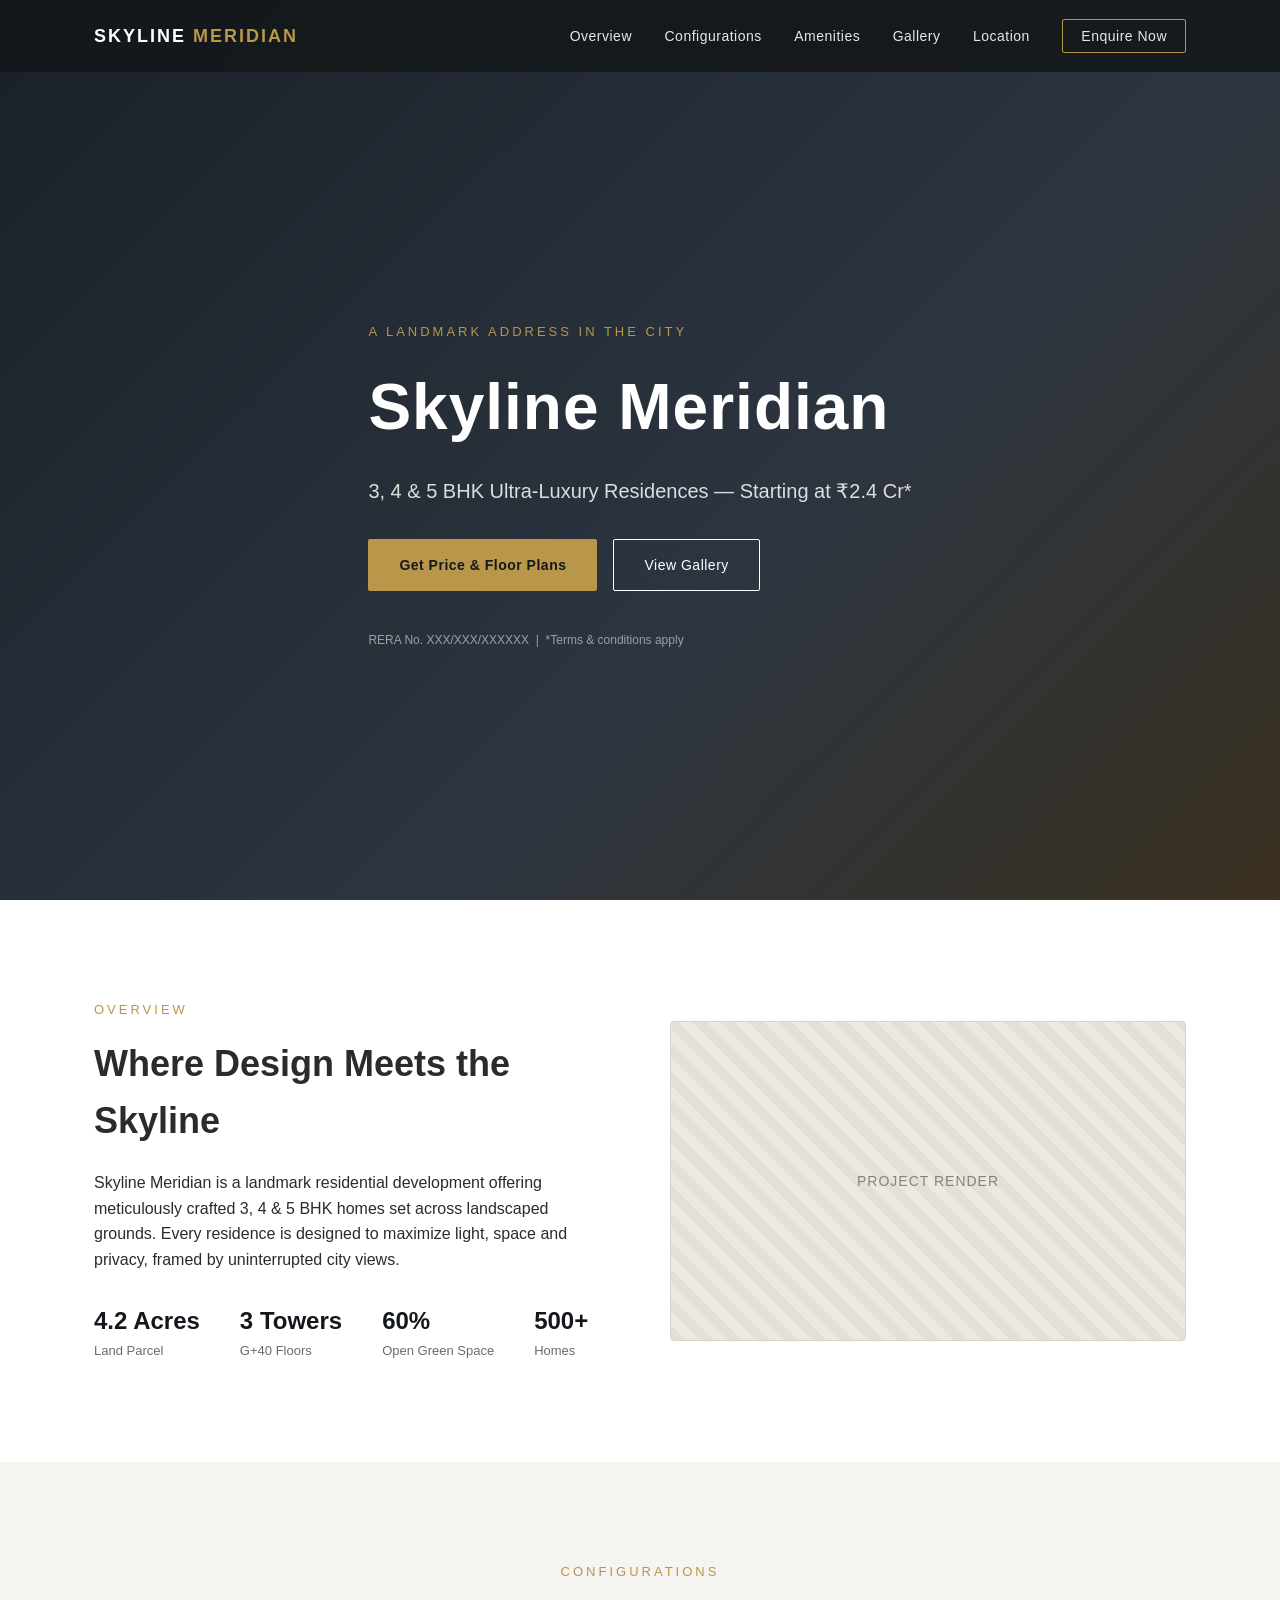
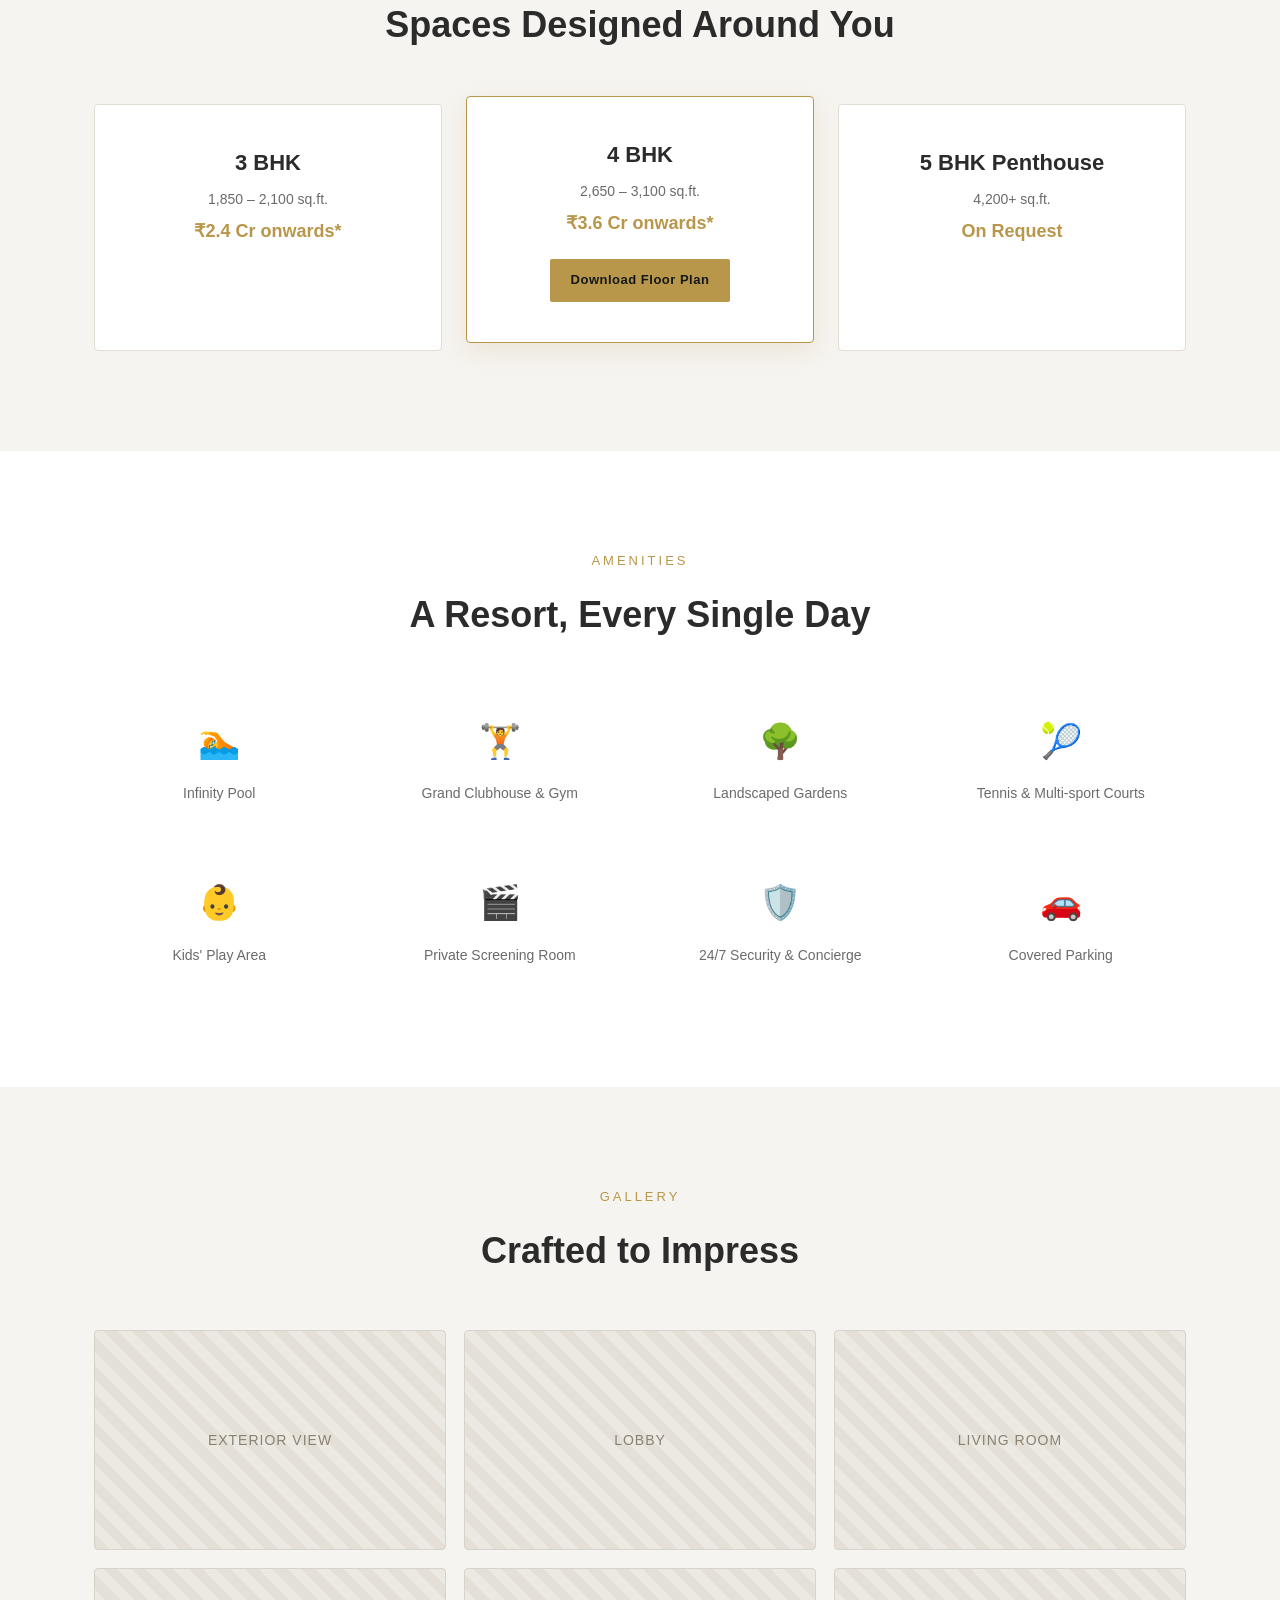
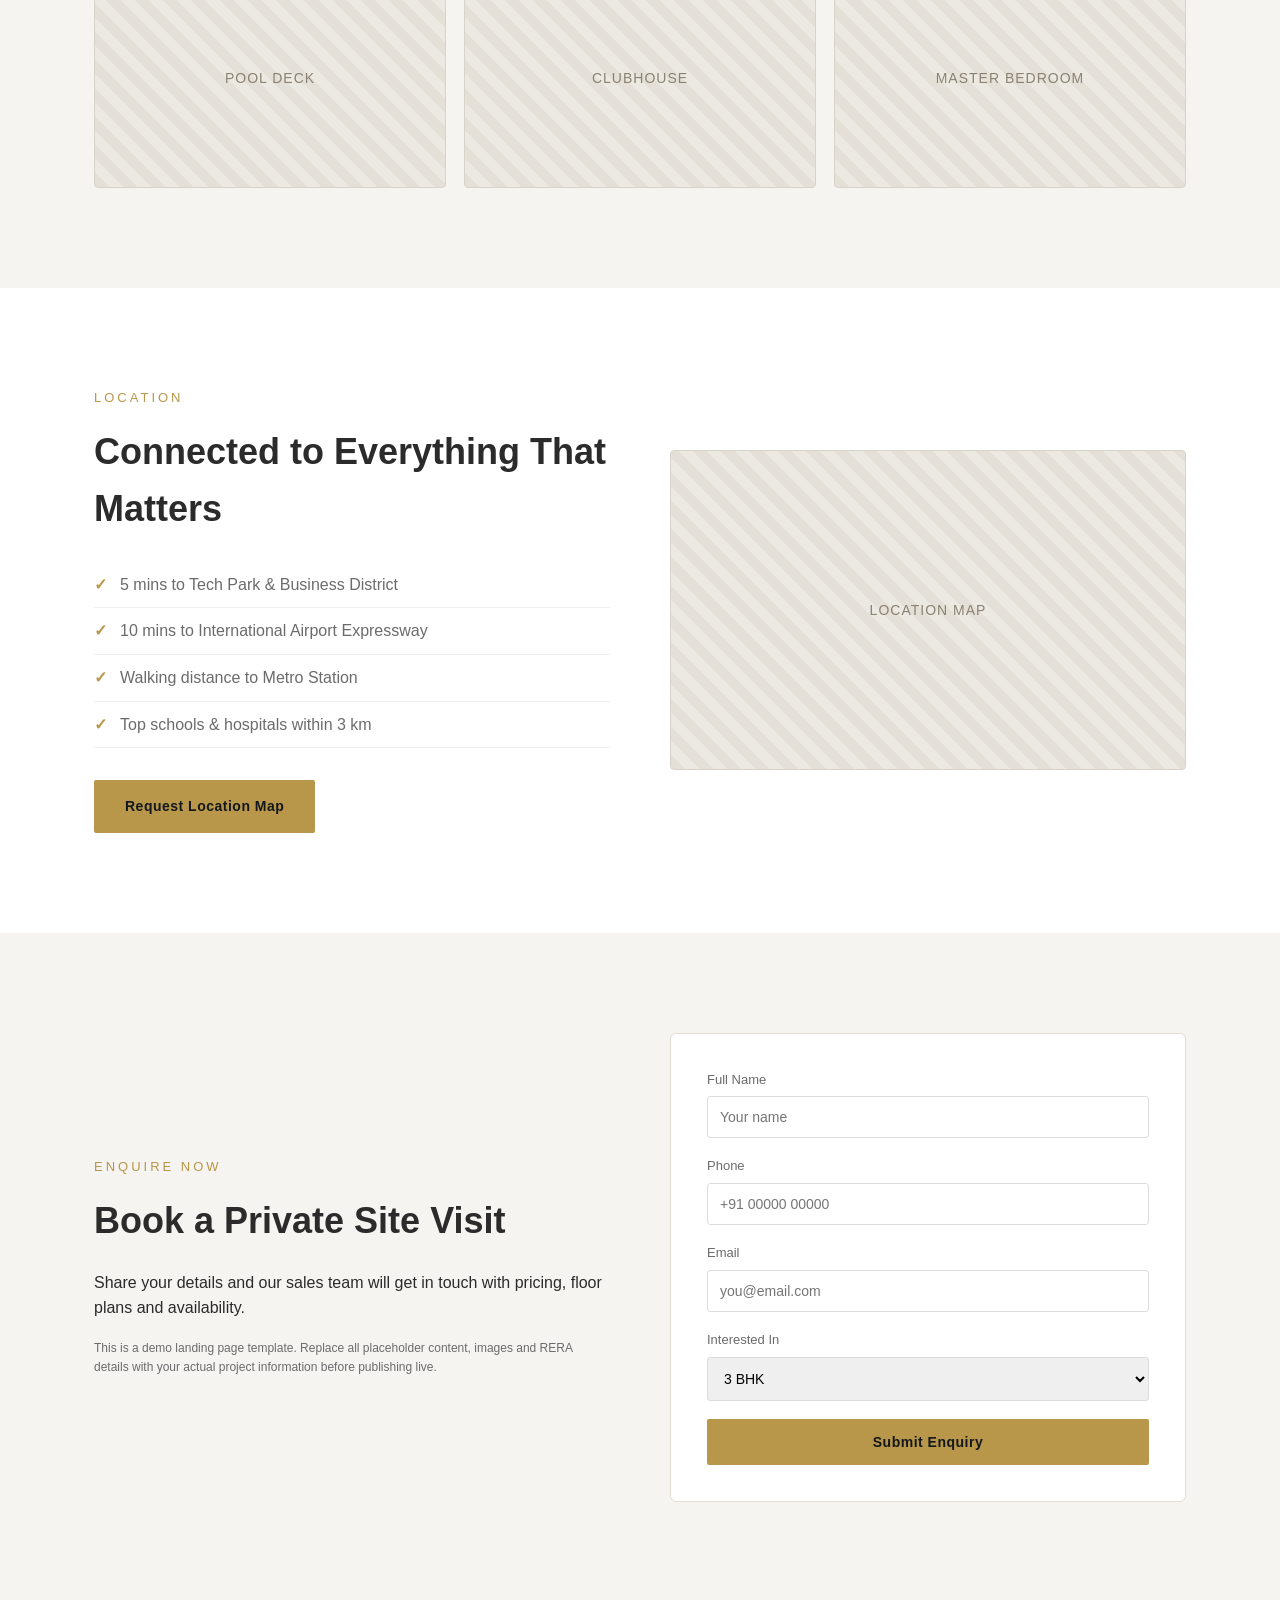
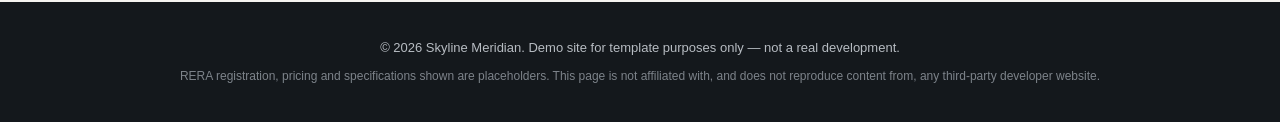
==== index.html @ b664aaa6 "Initial demo real estate landing page" ====
<!DOCTYPE html>
<html lang="en">
<head>
<meta charset="UTF-8">
<meta name="viewport" content="width=device-width, initial-scale=1.0">
<title>Skyline Meridian | Luxury Residences</title>
<link rel="stylesheet" href="style.css">
</head>
<body>

<header class="navbar">
  <div class="container nav-inner">
    <div class="logo">SKYLINE <span>MERIDIAN</span></div>
    <nav>
      <a href="#overview">Overview</a>
      <a href="#configurations">Configurations</a>
      <a href="#amenities">Amenities</a>
      <a href="#gallery">Gallery</a>
      <a href="#location">Location</a>
      <a href="#contact" class="nav-cta">Enquire Now</a>
    </nav>
  </div>
</header>

<section class="hero">
  <div class="hero-overlay"></div>
  <div class="container hero-content">
    <p class="eyebrow">A Landmark Address in the City</p>
    <h1>Skyline Meridian</h1>
    <p class="hero-sub">3, 4 &amp; 5 BHK Ultra-Luxury Residences &mdash; Starting at ₹2.4 Cr*</p>
    <div class="hero-actions">
      <a href="#contact" class="btn btn-primary">Get Price &amp; Floor Plans</a>
      <a href="#gallery" class="btn btn-outline">View Gallery</a>
    </div>
    <p class="rera">RERA No. XXX/XXX/XXXXXX &nbsp;|&nbsp; *Terms &amp; conditions apply</p>
  </div>
</section>

<section id="overview" class="section overview">
  <div class="container two-col">
    <div>
      <p class="eyebrow">Overview</p>
      <h2>Where Design Meets the Skyline</h2>
      <p>Skyline Meridian is a landmark residential development offering meticulously
      crafted 3, 4 &amp; 5 BHK homes set across landscaped grounds. Every residence is
      designed to maximize light, space and privacy, framed by uninterrupted city views.</p>
      <ul class="stat-row">
        <li><strong>4.2 Acres</strong><span>Land Parcel</span></li>
        <li><strong>3 Towers</strong><span>G+40 Floors</span></li>
        <li><strong>60%</strong><span>Open Green Space</span></li>
        <li><strong>500+</strong><span>Homes</span></li>
      </ul>
    </div>
    <div class="img-placeholder overview-img">Project Render</div>
  </div>
</section>

<section id="configurations" class="section configurations alt-bg">
  <div class="container">
    <p class="eyebrow center">Configurations</p>
    <h2 class="center">Spaces Designed Around You</h2>
    <div class="config-grid">
      <div class="config-card">
        <h3>3 BHK</h3>
        <p class="config-size">1,850 &ndash; 2,100 sq.ft.</p>
        <p class="config-price">₹2.4 Cr onwards*</p>
        <a href="#contact" class="btn btn-outline btn-sm">Download Floor Plan</a>
      </div>
      <div class="config-card featured">
        <h3>4 BHK</h3>
        <p class="config-size">2,650 &ndash; 3,100 sq.ft.</p>
        <p class="config-price">₹3.6 Cr onwards*</p>
        <a href="#contact" class="btn btn-primary btn-sm">Download Floor Plan</a>
      </div>
      <div class="config-card">
        <h3>5 BHK Penthouse</h3>
        <p class="config-size">4,200+ sq.ft.</p>
        <p class="config-price">On Request</p>
        <a href="#contact" class="btn btn-outline btn-sm">Download Floor Plan</a>
      </div>
    </div>
  </div>
</section>

<section id="amenities" class="section amenities">
  <div class="container">
    <p class="eyebrow center">Amenities</p>
    <h2 class="center">A Resort, Every Single Day</h2>
    <div class="amenity-grid">
      <div class="amenity"><div class="amenity-icon">🏊</div><span>Infinity Pool</span></div>
      <div class="amenity"><div class="amenity-icon">🏋️</div><span>Grand Clubhouse &amp; Gym</span></div>
      <div class="amenity"><div class="amenity-icon">🌳</div><span>Landscaped Gardens</span></div>
      <div class="amenity"><div class="amenity-icon">🎾</div><span>Tennis &amp; Multi-sport Courts</span></div>
      <div class="amenity"><div class="amenity-icon">👶</div><span>Kids' Play Area</span></div>
      <div class="amenity"><div class="amenity-icon">🎬</div><span>Private Screening Room</span></div>
      <div class="amenity"><div class="amenity-icon">🛡️</div><span>24/7 Security &amp; Concierge</span></div>
      <div class="amenity"><div class="amenity-icon">🚗</div><span>Covered Parking</span></div>
    </div>
  </div>
</section>

<section id="gallery" class="section gallery alt-bg">
  <div class="container">
    <p class="eyebrow center">Gallery</p>
    <h2 class="center">Crafted to Impress</h2>
    <div class="gallery-grid">
      <div class="img-placeholder g1">Exterior View</div>
      <div class="img-placeholder g2">Lobby</div>
      <div class="img-placeholder g3">Living Room</div>
      <div class="img-placeholder g4">Pool Deck</div>
      <div class="img-placeholder g5">Clubhouse</div>
      <div class="img-placeholder g6">Master Bedroom</div>
    </div>
  </div>
</section>

<section id="location" class="section location">
  <div class="container two-col">
    <div>
      <p class="eyebrow">Location</p>
      <h2>Connected to Everything That Matters</h2>
      <ul class="location-list">
        <li>5 mins to Tech Park &amp; Business District</li>
        <li>10 mins to International Airport Expressway</li>
        <li>Walking distance to Metro Station</li>
        <li>Top schools &amp; hospitals within 3 km</li>
      </ul>
      <a href="#contact" class="btn btn-primary">Request Location Map</a>
    </div>
    <div class="img-placeholder location-img">Location Map</div>
  </div>
</section>

<section id="contact" class="section contact alt-bg">
  <div class="container two-col">
    <div>
      <p class="eyebrow">Enquire Now</p>
      <h2>Book a Private Site Visit</h2>
      <p>Share your details and our sales team will get in touch with pricing,
      floor plans and availability.</p>
      <p class="disclaimer">This is a demo landing page template. Replace all
      placeholder content, images and RERA details with your actual project
      information before publishing live.</p>
    </div>
    <form class="enquiry-form" onsubmit="event.preventDefault(); alert('Demo form — connect this to your CRM or a form service to go live.');">
      <label>Full Name<input type="text" required placeholder="Your name"></label>
      <label>Phone<input type="tel" required placeholder="+91 00000 00000"></label>
      <label>Email<input type="email" required placeholder="you@email.com"></label>
      <label>Interested In
        <select>
          <option>3 BHK</option>
          <option>4 BHK</option>
          <option>5 BHK Penthouse</option>
        </select>
      </label>
      <button type="submit" class="btn btn-primary full-width">Submit Enquiry</button>
    </form>
  </div>
</section>

<footer class="footer">
  <div class="container">
    <p>&copy; 2026 Skyline Meridian. Demo site for template purposes only &mdash; not a real development.</p>
    <p class="disclaimer">RERA registration, pricing and specifications shown are placeholders. This
    page is not affiliated with, and does not reproduce content from, any third-party developer website.</p>
  </div>
</footer>

</body>
</html>
---- style.css ----
:root {
  --gold: #b8964a;
  --dark: #14181c;
  --dark-2: #1e2429;
  --text: #2b2b2b;
  --muted: #6b6b6b;
  --bg-alt: #f6f4f0;
}

* { box-sizing: border-box; margin: 0; padding: 0; }

body {
  font-family: -apple-system, "Segoe UI", Helvetica, Arial, sans-serif;
  color: var(--text);
  line-height: 1.6;
}

.container {
  max-width: 1140px;
  margin: 0 auto;
  padding: 0 24px;
}

a { text-decoration: none; color: inherit; }

/* Navbar */
.navbar {
  position: fixed;
  top: 0; left: 0; right: 0;
  z-index: 100;
  background: rgba(20, 24, 28, 0.92);
  backdrop-filter: blur(6px);
}
.nav-inner {
  display: flex;
  align-items: center;
  justify-content: space-between;
  height: 72px;
}
.logo {
  color: #fff;
  font-weight: 700;
  letter-spacing: 2px;
  font-size: 18px;
}
.logo span { color: var(--gold); }
nav a {
  color: #e7e7e7;
  margin-left: 28px;
  font-size: 14px;
  letter-spacing: 0.5px;
}
nav a:hover { color: var(--gold); }
.nav-cta {
  border: 1px solid var(--gold);
  padding: 8px 18px;
  border-radius: 2px;
}

/* Hero */
.hero {
  position: relative;
  min-height: 100vh;
  display: flex;
  align-items: center;
  background: linear-gradient(135deg, #1a2027, #2c3540 60%, #3a3020);
}
.hero-content { position: relative; z-index: 2; color: #fff; padding-top: 72px; }
.eyebrow {
  text-transform: uppercase;
  letter-spacing: 3px;
  font-size: 13px;
  color: var(--gold);
  margin-bottom: 14px;
}
.eyebrow.center { text-align: center; }
.hero h1 {
  font-size: 64px;
  font-weight: 700;
  margin-bottom: 16px;
  letter-spacing: 1px;
}
.hero-sub { font-size: 20px; margin-bottom: 32px; color: #ddd; }
.hero-actions { display: flex; gap: 16px; margin-bottom: 40px; }
.rera { font-size: 12px; color: #9aa0a6; }

.btn {
  display: inline-block;
  padding: 14px 30px;
  font-size: 14px;
  letter-spacing: 0.5px;
  border-radius: 2px;
  cursor: pointer;
  border: 1px solid transparent;
}
.btn-primary { background: var(--gold); color: #14181c; font-weight: 600; }
.btn-primary:hover { background: #a5843f; }
.btn-outline { border-color: #fff; color: #fff; }
.btn-outline:hover { background: rgba(255,255,255,0.1); }
.btn-sm { padding: 10px 20px; font-size: 13px; }
.full-width { width: 100%; }

/* Sections */
.section { padding: 100px 0; }
.alt-bg { background: var(--bg-alt); }
h2 { font-size: 36px; margin-bottom: 20px; }
.center { text-align: center; }
.section h2.center { max-width: 640px; margin-left: auto; margin-right: auto; }

.two-col {
  display: grid;
  grid-template-columns: 1fr 1fr;
  gap: 60px;
  align-items: center;
}

.stat-row {
  display: flex;
  gap: 40px;
  list-style: none;
  margin-top: 30px;
}
.stat-row li { display: flex; flex-direction: column; }
.stat-row strong { font-size: 24px; color: var(--dark); }
.stat-row span { font-size: 13px; color: var(--muted); }

.img-placeholder {
  background: repeating-linear-gradient(45deg, #e4e0d8, #e4e0d8 10px, #ece9e2 10px, #ece9e2 20px);
  border: 1px solid #d8d3c8;
  color: #8a8272;
  display: flex;
  align-items: center;
  justify-content: center;
  font-size: 14px;
  letter-spacing: 1px;
  text-transform: uppercase;
  min-height: 320px;
  border-radius: 4px;
}

/* Configurations */
.config-grid {
  display: grid;
  grid-template-columns: repeat(3, 1fr);
  gap: 24px;
  margin-top: 50px;
}
.config-card {
  border: 1px solid #e2ded4;
  padding: 40px 28px;
  text-align: center;
  border-radius: 4px;
  background: #fff;
}
.config-card.featured {
  border-color: var(--gold);
  box-shadow: 0 8px 24px rgba(184,150,74,0.15);
  transform: translateY(-8px);
}
.config-card h3 { font-size: 22px; margin-bottom: 8px; }
.config-size { color: var(--muted); font-size: 14px; margin-bottom: 6px; }
.config-price { font-size: 18px; color: var(--gold); font-weight: 600; margin-bottom: 22px; }

/* Amenities */
.amenity-grid {
  display: grid;
  grid-template-columns: repeat(4, 1fr);
  gap: 30px;
  margin-top: 50px;
}
.amenity {
  text-align: center;
  padding: 20px;
}
.amenity-icon { font-size: 34px; margin-bottom: 12px; }
.amenity span { font-size: 14px; color: var(--muted); }

/* Gallery */
.gallery-grid {
  display: grid;
  grid-template-columns: repeat(3, 1fr);
  gap: 18px;
  margin-top: 50px;
}
.gallery-grid .img-placeholder { min-height: 220px; }

/* Location */
.location-list { list-style: none; margin: 24px 0 32px; }
.location-list li {
  padding: 10px 0 10px 26px;
  position: relative;
  border-bottom: 1px solid #eee;
  color: var(--muted);
}
.location-list li::before {
  content: "\2713";
  position: absolute;
  left: 0;
  color: var(--gold);
  font-weight: 700;
}

/* Contact */
.enquiry-form {
  background: #fff;
  padding: 36px;
  border-radius: 6px;
  border: 1px solid #e2ded4;
  display: flex;
  flex-direction: column;
  gap: 18px;
}
.enquiry-form label {
  display: flex;
  flex-direction: column;
  font-size: 13px;
  color: var(--muted);
  gap: 6px;
}
.enquiry-form input, .enquiry-form select {
  padding: 12px;
  border: 1px solid #ddd;
  border-radius: 3px;
  font-size: 14px;
  font-family: inherit;
}
.disclaimer { font-size: 12px; color: var(--muted); margin-top: 18px; }

/* Footer */
.footer {
  background: var(--dark);
  color: #b7bcc2;
  padding: 36px 0;
  font-size: 13px;
  text-align: center;
}
.footer .disclaimer { color: #7d838a; margin-top: 8px; }

@media (max-width: 860px) {
  nav a:not(.nav-cta) { display: none; }
  .hero h1 { font-size: 40px; }
  .two-col, .config-grid, .amenity-grid, .gallery-grid { grid-template-columns: 1fr; }
  .config-card.featured { transform: none; }
}
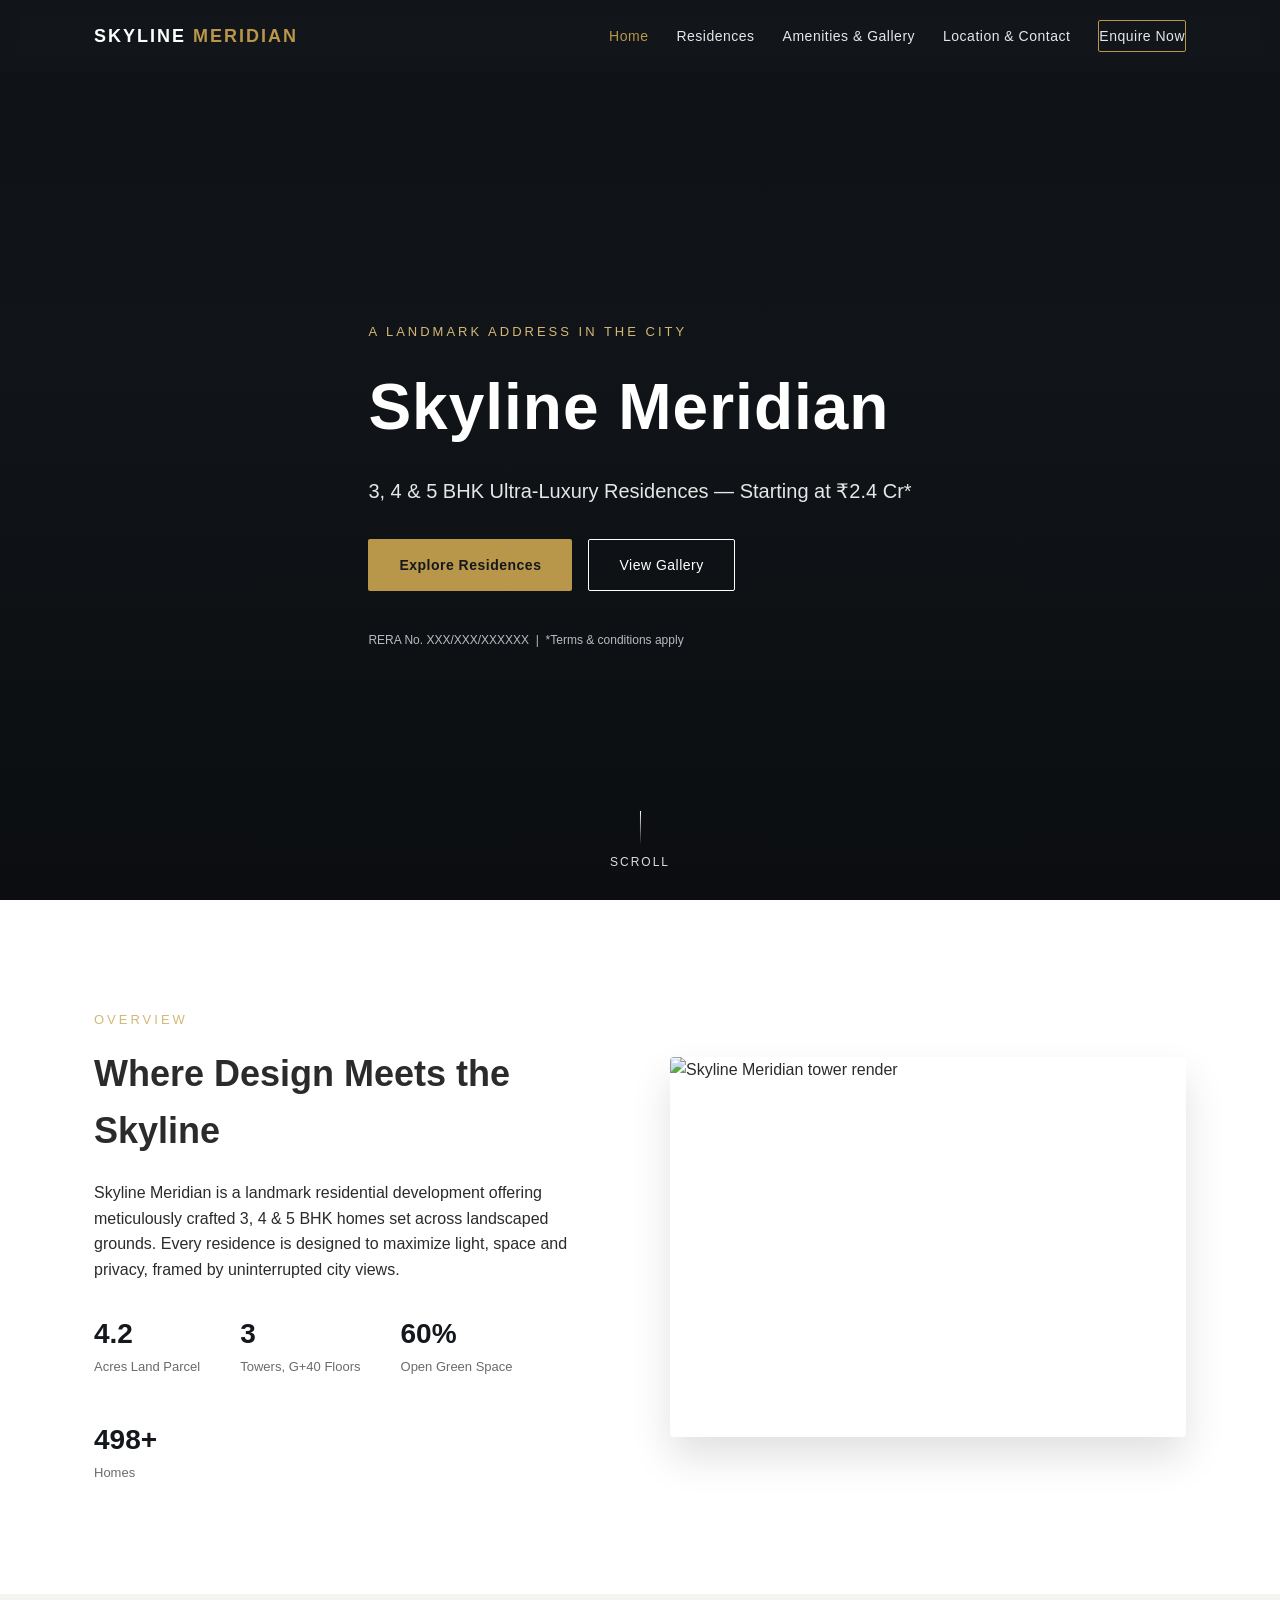
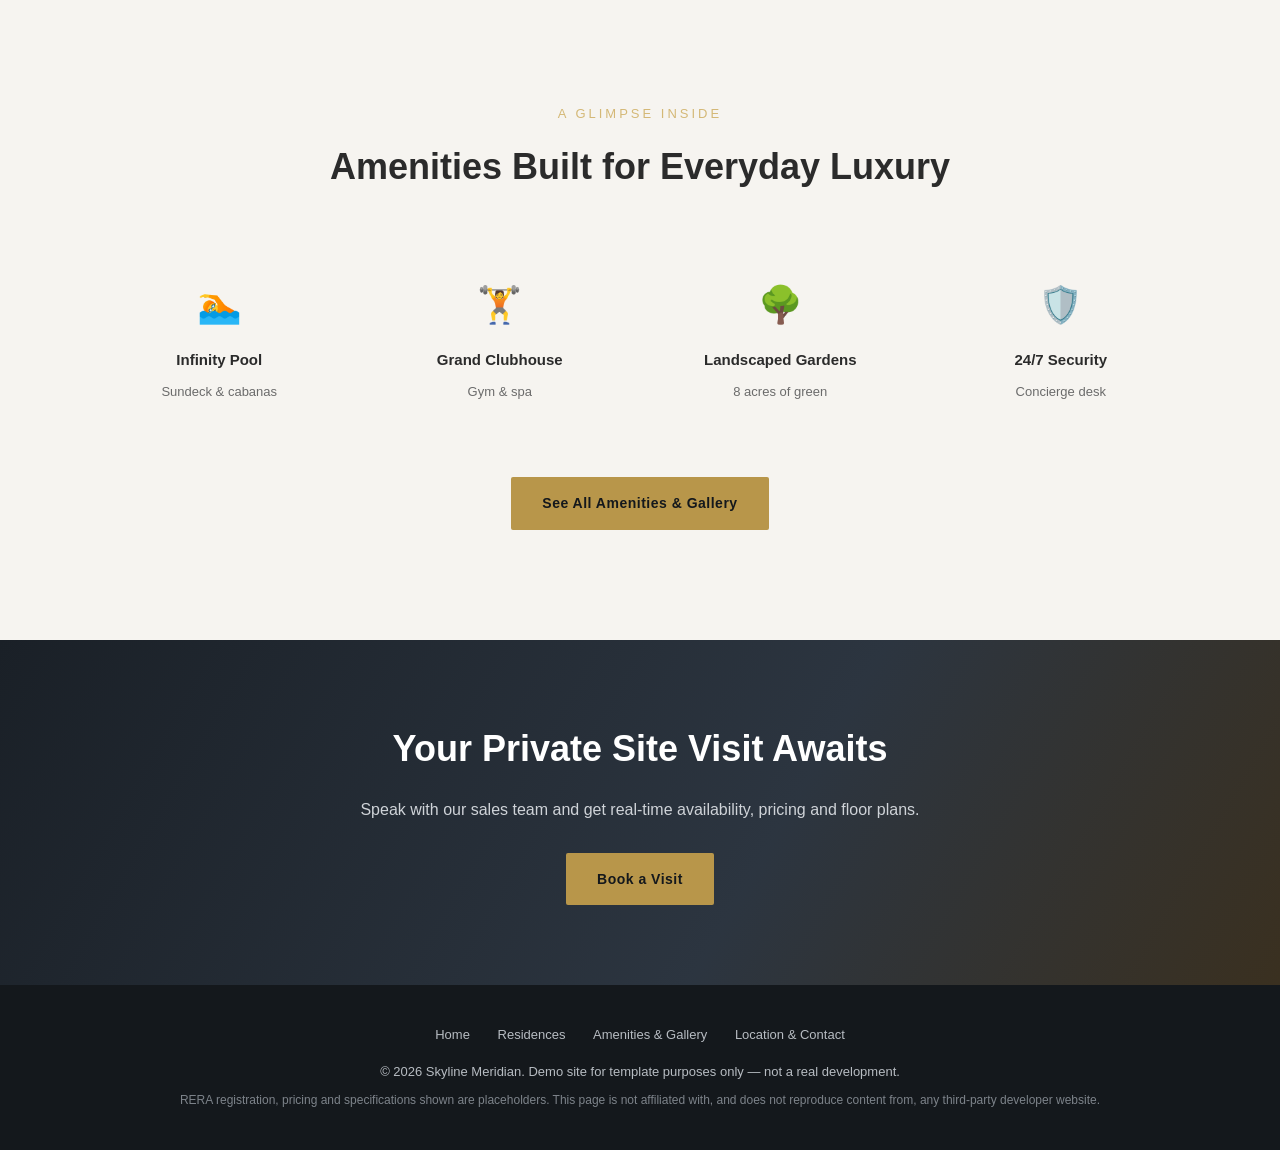
==== commit 72fde6fe: "Expand to 4-page site with animations, hero slideshow, gallery lightbox, and photography" ====
--- a/index.html
+++ b/index.html
@@ -11,160 +11,93 @@
 <header class="navbar">
   <div class="container nav-inner">
     <div class="logo">SKYLINE <span>MERIDIAN</span></div>
-    <nav>
-      <a href="#overview">Overview</a>
-      <a href="#configurations">Configurations</a>
-      <a href="#amenities">Amenities</a>
-      <a href="#gallery">Gallery</a>
-      <a href="#location">Location</a>
-      <a href="#contact" class="nav-cta">Enquire Now</a>
+    <nav class="main-nav">
+      <a href="index.html">Home</a>
+      <a href="residences.html">Residences</a>
+      <a href="amenities.html">Amenities &amp; Gallery</a>
+      <a href="contact.html">Location &amp; Contact</a>
+      <a href="contact.html" class="nav-cta">Enquire Now</a>
     </nav>
+    <button class="menu-toggle" aria-label="Menu"><span></span><span></span><span></span></button>
   </div>
 </header>
 
 <section class="hero">
+  <div class="hero-slides">
+    <div class="hero-slide" style="background-image:url('https://picsum.photos/seed/skyline-hero1/1800/1100')"></div>
+    <div class="hero-slide" style="background-image:url('https://picsum.photos/seed/skyline-hero2/1800/1100')"></div>
+    <div class="hero-slide" style="background-image:url('https://picsum.photos/seed/skyline-hero3/1800/1100')"></div>
+    <div class="hero-slide" style="background-image:url('https://picsum.photos/seed/skyline-hero4/1800/1100')"></div>
+  </div>
   <div class="hero-overlay"></div>
   <div class="container hero-content">
-    <p class="eyebrow">A Landmark Address in the City</p>
-    <h1>Skyline Meridian</h1>
-    <p class="hero-sub">3, 4 &amp; 5 BHK Ultra-Luxury Residences &mdash; Starting at ₹2.4 Cr*</p>
-    <div class="hero-actions">
-      <a href="#contact" class="btn btn-primary">Get Price &amp; Floor Plans</a>
-      <a href="#gallery" class="btn btn-outline">View Gallery</a>
+    <p class="eyebrow reveal visible">A Landmark Address in the City</p>
+    <h1 class="reveal visible">Skyline Meridian</h1>
+    <p class="hero-sub reveal visible">3, 4 &amp; 5 BHK Ultra-Luxury Residences &mdash; Starting at ₹2.4 Cr*</p>
+    <div class="hero-actions reveal visible">
+      <a href="residences.html" class="btn btn-primary">Explore Residences</a>
+      <a href="amenities.html" class="btn btn-outline">View Gallery</a>
     </div>
-    <p class="rera">RERA No. XXX/XXX/XXXXXX &nbsp;|&nbsp; *Terms &amp; conditions apply</p>
+    <p class="rera reveal visible">RERA No. XXX/XXX/XXXXXX &nbsp;|&nbsp; *Terms &amp; conditions apply</p>
   </div>
+  <div class="scroll-cue"><span class="line"></span>SCROLL</div>
 </section>
 
-<section id="overview" class="section overview">
+<section class="section overview">
   <div class="container two-col">
-    <div>
+    <div class="reveal">
       <p class="eyebrow">Overview</p>
       <h2>Where Design Meets the Skyline</h2>
       <p>Skyline Meridian is a landmark residential development offering meticulously
       crafted 3, 4 &amp; 5 BHK homes set across landscaped grounds. Every residence is
       designed to maximize light, space and privacy, framed by uninterrupted city views.</p>
       <ul class="stat-row">
-        <li><strong>4.2 Acres</strong><span>Land Parcel</span></li>
-        <li><strong>3 Towers</strong><span>G+40 Floors</span></li>
-        <li><strong>60%</strong><span>Open Green Space</span></li>
-        <li><strong>500+</strong><span>Homes</span></li>
+        <li><strong data-count="4.2" data-suffix="">0</strong><span>Acres Land Parcel</span></li>
+        <li><strong data-count="3" data-suffix="">0</strong><span>Towers, G+40 Floors</span></li>
+        <li><strong data-count="60" data-suffix="%">0</strong><span>Open Green Space</span></li>
+        <li><strong data-count="500" data-suffix="+">0</strong><span>Homes</span></li>
       </ul>
     </div>
-    <div class="img-placeholder overview-img">Project Render</div>
+    <img class="photo reveal" src="https://picsum.photos/seed/skyline-overview/900/700" alt="Skyline Meridian tower render">
   </div>
 </section>
 
-<section id="configurations" class="section configurations alt-bg">
+<section class="section alt-bg">
   <div class="container">
-    <p class="eyebrow center">Configurations</p>
-    <h2 class="center">Spaces Designed Around You</h2>
-    <div class="config-grid">
-      <div class="config-card">
-        <h3>3 BHK</h3>
-        <p class="config-size">1,850 &ndash; 2,100 sq.ft.</p>
-        <p class="config-price">₹2.4 Cr onwards*</p>
-        <a href="#contact" class="btn btn-outline btn-sm">Download Floor Plan</a>
-      </div>
-      <div class="config-card featured">
-        <h3>4 BHK</h3>
-        <p class="config-size">2,650 &ndash; 3,100 sq.ft.</p>
-        <p class="config-price">₹3.6 Cr onwards*</p>
-        <a href="#contact" class="btn btn-primary btn-sm">Download Floor Plan</a>
-      </div>
-      <div class="config-card">
-        <h3>5 BHK Penthouse</h3>
-        <p class="config-size">4,200+ sq.ft.</p>
-        <p class="config-price">On Request</p>
-        <a href="#contact" class="btn btn-outline btn-sm">Download Floor Plan</a>
-      </div>
+    <p class="eyebrow center">A Glimpse Inside</p>
+    <h2 class="center">Amenities Built for Everyday Luxury</h2>
+    <div class="amenity-grid reveal-stagger">
+      <div class="amenity stagger-item"><div class="amenity-icon">🏊</div><h4>Infinity Pool</h4><span>Sundeck &amp; cabanas</span></div>
+      <div class="amenity stagger-item"><div class="amenity-icon">🏋️</div><h4>Grand Clubhouse</h4><span>Gym &amp; spa</span></div>
+      <div class="amenity stagger-item"><div class="amenity-icon">🌳</div><h4>Landscaped Gardens</h4><span>8 acres of green</span></div>
+      <div class="amenity stagger-item"><div class="amenity-icon">🛡️</div><h4>24/7 Security</h4><span>Concierge desk</span></div>
     </div>
+    <p class="center" style="margin-top:44px;"><a href="amenities.html" class="btn btn-primary">See All Amenities &amp; Gallery</a></p>
   </div>
 </section>
 
-<section id="amenities" class="section amenities">
+<section class="cta-banner reveal">
   <div class="container">
-    <p class="eyebrow center">Amenities</p>
-    <h2 class="center">A Resort, Every Single Day</h2>
-    <div class="amenity-grid">
-      <div class="amenity"><div class="amenity-icon">🏊</div><span>Infinity Pool</span></div>
-      <div class="amenity"><div class="amenity-icon">🏋️</div><span>Grand Clubhouse &amp; Gym</span></div>
-      <div class="amenity"><div class="amenity-icon">🌳</div><span>Landscaped Gardens</span></div>
-      <div class="amenity"><div class="amenity-icon">🎾</div><span>Tennis &amp; Multi-sport Courts</span></div>
-      <div class="amenity"><div class="amenity-icon">👶</div><span>Kids' Play Area</span></div>
-      <div class="amenity"><div class="amenity-icon">🎬</div><span>Private Screening Room</span></div>
-      <div class="amenity"><div class="amenity-icon">🛡️</div><span>24/7 Security &amp; Concierge</span></div>
-      <div class="amenity"><div class="amenity-icon">🚗</div><span>Covered Parking</span></div>
-    </div>
-  </div>
-</section>
-
-<section id="gallery" class="section gallery alt-bg">
-  <div class="container">
-    <p class="eyebrow center">Gallery</p>
-    <h2 class="center">Crafted to Impress</h2>
-    <div class="gallery-grid">
-      <div class="img-placeholder g1">Exterior View</div>
-      <div class="img-placeholder g2">Lobby</div>
-      <div class="img-placeholder g3">Living Room</div>
-      <div class="img-placeholder g4">Pool Deck</div>
-      <div class="img-placeholder g5">Clubhouse</div>
-      <div class="img-placeholder g6">Master Bedroom</div>
-    </div>
-  </div>
-</section>
-
-<section id="location" class="section location">
-  <div class="container two-col">
-    <div>
-      <p class="eyebrow">Location</p>
-      <h2>Connected to Everything That Matters</h2>
-      <ul class="location-list">
-        <li>5 mins to Tech Park &amp; Business District</li>
-        <li>10 mins to International Airport Expressway</li>
-        <li>Walking distance to Metro Station</li>
-        <li>Top schools &amp; hospitals within 3 km</li>
-      </ul>
-      <a href="#contact" class="btn btn-primary">Request Location Map</a>
-    </div>
-    <div class="img-placeholder location-img">Location Map</div>
-  </div>
-</section>
-
-<section id="contact" class="section contact alt-bg">
-  <div class="container two-col">
-    <div>
-      <p class="eyebrow">Enquire Now</p>
-      <h2>Book a Private Site Visit</h2>
-      <p>Share your details and our sales team will get in touch with pricing,
-      floor plans and availability.</p>
-      <p class="disclaimer">This is a demo landing page template. Replace all
-      placeholder content, images and RERA details with your actual project
-      information before publishing live.</p>
-    </div>
-    <form class="enquiry-form" onsubmit="event.preventDefault(); alert('Demo form — connect this to your CRM or a form service to go live.');">
-      <label>Full Name<input type="text" required placeholder="Your name"></label>
-      <label>Phone<input type="tel" required placeholder="+91 00000 00000"></label>
-      <label>Email<input type="email" required placeholder="you@email.com"></label>
-      <label>Interested In
-        <select>
-          <option>3 BHK</option>
-          <option>4 BHK</option>
-          <option>5 BHK Penthouse</option>
-        </select>
-      </label>
-      <button type="submit" class="btn btn-primary full-width">Submit Enquiry</button>
-    </form>
+    <h2>Your Private Site Visit Awaits</h2>
+    <p>Speak with our sales team and get real-time availability, pricing and floor plans.</p>
+    <a href="contact.html" class="btn btn-primary">Book a Visit</a>
   </div>
 </section>
 
 <footer class="footer">
   <div class="container">
+    <nav>
+      <a href="index.html">Home</a>
+      <a href="residences.html">Residences</a>
+      <a href="amenities.html">Amenities &amp; Gallery</a>
+      <a href="contact.html">Location &amp; Contact</a>
+    </nav>
     <p>&copy; 2026 Skyline Meridian. Demo site for template purposes only &mdash; not a real development.</p>
     <p class="disclaimer">RERA registration, pricing and specifications shown are placeholders. This
     page is not affiliated with, and does not reproduce content from, any third-party developer website.</p>
   </div>
 </footer>
 
+<script src="script.js"></script>
 </body>
 </html>
--- a/style.css
+++ b/style.css
@@ -1,18 +1,29 @@
 :root {
   --gold: #b8964a;
+  --gold-light: #d4b876;
   --dark: #14181c;
   --dark-2: #1e2429;
   --text: #2b2b2b;
   --muted: #6b6b6b;
   --bg-alt: #f6f4f0;
+  --ease: cubic-bezier(0.22, 1, 0.36, 1);
 }
 
 * { box-sizing: border-box; margin: 0; padding: 0; }
+
+html { scroll-behavior: smooth; }
 
 body {
   font-family: -apple-system, "Segoe UI", Helvetica, Arial, sans-serif;
   color: var(--text);
   line-height: 1.6;
+  opacity: 0;
+  animation: pageIn 0.6s var(--ease) forwards;
+}
+
+@keyframes pageIn {
+  from { opacity: 0; }
+  to { opacity: 1; }
 }
 
 .container {
@@ -22,14 +33,20 @@
 }
 
 a { text-decoration: none; color: inherit; }
+img { max-width: 100%; display: block; }
 
 /* Navbar */
 .navbar {
   position: fixed;
   top: 0; left: 0; right: 0;
-  z-index: 100;
-  background: rgba(20, 24, 28, 0.92);
-  backdrop-filter: blur(6px);
+  z-index: 200;
+  background: rgba(20, 24, 28, 0.65);
+  backdrop-filter: blur(8px);
+  transition: background 0.4s var(--ease), box-shadow 0.4s var(--ease);
+}
+.navbar.scrolled {
+  background: rgba(20, 24, 28, 0.96);
+  box-shadow: 0 4px 24px rgba(0,0,0,0.25);
 }
 .nav-inner {
   display: flex;
@@ -44,33 +61,94 @@
   font-size: 18px;
 }
 .logo span { color: var(--gold); }
-nav a {
+nav.main-nav { display: flex; align-items: center; }
+nav.main-nav a {
   color: #e7e7e7;
   margin-left: 28px;
   font-size: 14px;
   letter-spacing: 0.5px;
-}
-nav a:hover { color: var(--gold); }
+  position: relative;
+  padding: 4px 0;
+  transition: color 0.25s;
+}
+nav.main-nav a::after {
+  content: "";
+  position: absolute;
+  left: 0; bottom: -2px;
+  width: 0%;
+  height: 1px;
+  background: var(--gold);
+  transition: width 0.3s var(--ease);
+}
+nav.main-nav a:hover { color: var(--gold); }
+nav.main-nav a:hover::after { width: 100%; }
+nav.main-nav a.active { color: var(--gold); }
 .nav-cta {
   border: 1px solid var(--gold);
   padding: 8px 18px;
   border-radius: 2px;
 }
-
-/* Hero */
+.nav-cta::after { display: none; }
+.nav-cta:hover { background: var(--gold); color: #14181c !important; }
+
+.menu-toggle {
+  display: none;
+  flex-direction: column;
+  gap: 5px;
+  background: none;
+  border: none;
+  cursor: pointer;
+  padding: 8px;
+}
+.menu-toggle span { width: 24px; height: 2px; background: #fff; transition: 0.3s; }
+
+/* Hero with Ken Burns slideshow */
 .hero {
   position: relative;
   min-height: 100vh;
   display: flex;
   align-items: center;
-  background: linear-gradient(135deg, #1a2027, #2c3540 60%, #3a3020);
+  overflow: hidden;
+  background: var(--dark);
+}
+.hero.hero-small { min-height: 52vh; }
+.hero-slides {
+  position: absolute;
+  inset: 0;
+  z-index: 0;
+}
+.hero-slide {
+  position: absolute;
+  inset: 0;
+  background-size: cover;
+  background-position: center;
+  opacity: 0;
+  transform: scale(1.08);
+  animation: kenburns 20s ease-in-out infinite;
+}
+.hero-slide:nth-child(1) { animation-delay: 0s; }
+.hero-slide:nth-child(2) { animation-delay: 5s; }
+.hero-slide:nth-child(3) { animation-delay: 10s; }
+.hero-slide:nth-child(4) { animation-delay: 15s; }
+@keyframes kenburns {
+  0%   { opacity: 0; transform: scale(1.08); }
+  4%   { opacity: 1; }
+  22%  { opacity: 1; transform: scale(1.16); }
+  27%  { opacity: 0; }
+  100% { opacity: 0; }
+}
+.hero-overlay {
+  position: absolute;
+  inset: 0;
+  background: linear-gradient(180deg, rgba(10,12,15,0.55) 0%, rgba(10,12,15,0.35) 40%, rgba(10,12,15,0.85) 100%);
+  z-index: 1;
 }
 .hero-content { position: relative; z-index: 2; color: #fff; padding-top: 72px; }
 .eyebrow {
   text-transform: uppercase;
   letter-spacing: 3px;
   font-size: 13px;
-  color: var(--gold);
+  color: var(--gold-light);
   margin-bottom: 14px;
 }
 .eyebrow.center { text-align: center; }
@@ -80,9 +158,26 @@
   margin-bottom: 16px;
   letter-spacing: 1px;
 }
-.hero-sub { font-size: 20px; margin-bottom: 32px; color: #ddd; }
+.hero-small h1 { font-size: 44px; }
+.hero-sub { font-size: 20px; margin-bottom: 32px; color: #e6e6e6; max-width: 640px; }
 .hero-actions { display: flex; gap: 16px; margin-bottom: 40px; }
-.rera { font-size: 12px; color: #9aa0a6; }
+.rera { font-size: 12px; color: #b7bcc2; }
+.scroll-cue {
+  position: absolute;
+  bottom: 28px; left: 50%;
+  transform: translateX(-50%);
+  z-index: 2;
+  color: #ddd;
+  font-size: 12px;
+  letter-spacing: 2px;
+  text-transform: uppercase;
+  display: flex;
+  flex-direction: column;
+  align-items: center;
+  gap: 8px;
+}
+.scroll-cue .line { width: 1px; height: 34px; background: linear-gradient(#fff, transparent); animation: scrollcue 1.8s ease-in-out infinite; }
+@keyframes scrollcue { 0% { transform: scaleY(0); transform-origin: top; } 50% { transform: scaleY(1); transform-origin: top; } 51% { transform-origin: bottom; } 100% { transform: scaleY(0); transform-origin: bottom; } }
 
 .btn {
   display: inline-block;
@@ -92,20 +187,23 @@
   border-radius: 2px;
   cursor: pointer;
   border: 1px solid transparent;
-}
+  transition: transform 0.25s var(--ease), background 0.25s, box-shadow 0.25s;
+}
+.btn:hover { transform: translateY(-2px); }
 .btn-primary { background: var(--gold); color: #14181c; font-weight: 600; }
-.btn-primary:hover { background: #a5843f; }
+.btn-primary:hover { background: var(--gold-light); box-shadow: 0 10px 24px rgba(184,150,74,0.35); }
 .btn-outline { border-color: #fff; color: #fff; }
-.btn-outline:hover { background: rgba(255,255,255,0.1); }
+.btn-outline:hover { background: rgba(255,255,255,0.12); }
 .btn-sm { padding: 10px 20px; font-size: 13px; }
 .full-width { width: 100%; }
 
 /* Sections */
-.section { padding: 100px 0; }
+.section { padding: 110px 0; }
 .alt-bg { background: var(--bg-alt); }
 h2 { font-size: 36px; margin-bottom: 20px; }
 .center { text-align: center; }
-.section h2.center { max-width: 640px; margin-left: auto; margin-right: auto; }
+.section h2.center, .section p.section-sub { max-width: 640px; margin-left: auto; margin-right: auto; }
+.section-sub { color: var(--muted); text-align: center; margin-bottom: 10px; }
 
 .two-col {
   display: grid;
@@ -119,24 +217,41 @@
   gap: 40px;
   list-style: none;
   margin-top: 30px;
+  flex-wrap: wrap;
 }
 .stat-row li { display: flex; flex-direction: column; }
-.stat-row strong { font-size: 24px; color: var(--dark); }
+.stat-row strong { font-size: 28px; color: var(--dark); font-variant-numeric: tabular-nums; }
 .stat-row span { font-size: 13px; color: var(--muted); }
 
-.img-placeholder {
-  background: repeating-linear-gradient(45deg, #e4e0d8, #e4e0d8 10px, #ece9e2 10px, #ece9e2 20px);
-  border: 1px solid #d8d3c8;
-  color: #8a8272;
-  display: flex;
-  align-items: center;
-  justify-content: center;
-  font-size: 14px;
-  letter-spacing: 1px;
-  text-transform: uppercase;
-  min-height: 320px;
+.photo {
+  width: 100%;
   border-radius: 4px;
-}
+  object-fit: cover;
+  height: 380px;
+  box-shadow: 0 20px 40px rgba(0,0,0,0.12);
+}
+
+/* Reveal on scroll */
+.reveal {
+  opacity: 0;
+  transform: translateY(28px);
+  transition: opacity 0.8s var(--ease), transform 0.8s var(--ease);
+}
+.reveal.visible { opacity: 1; transform: translateY(0); }
+.reveal-stagger.visible .stagger-item { opacity: 1; transform: translateY(0); }
+.stagger-item {
+  opacity: 0;
+  transform: translateY(24px);
+  transition: opacity 0.6s var(--ease), transform 0.6s var(--ease);
+}
+.reveal-stagger.visible .stagger-item:nth-child(1) { transition-delay: 0.05s; }
+.reveal-stagger.visible .stagger-item:nth-child(2) { transition-delay: 0.15s; }
+.reveal-stagger.visible .stagger-item:nth-child(3) { transition-delay: 0.25s; }
+.reveal-stagger.visible .stagger-item:nth-child(4) { transition-delay: 0.35s; }
+.reveal-stagger.visible .stagger-item:nth-child(5) { transition-delay: 0.45s; }
+.reveal-stagger.visible .stagger-item:nth-child(6) { transition-delay: 0.55s; }
+.reveal-stagger.visible .stagger-item:nth-child(7) { transition-delay: 0.65s; }
+.reveal-stagger.visible .stagger-item:nth-child(8) { transition-delay: 0.75s; }
 
 /* Configurations */
 .config-grid {
@@ -147,19 +262,21 @@
 }
 .config-card {
   border: 1px solid #e2ded4;
-  padding: 40px 28px;
-  text-align: center;
-  border-radius: 4px;
+  border-radius: 6px;
   background: #fff;
-}
-.config-card.featured {
-  border-color: var(--gold);
-  box-shadow: 0 8px 24px rgba(184,150,74,0.15);
-  transform: translateY(-8px);
-}
+  overflow: hidden;
+  transition: transform 0.35s var(--ease), box-shadow 0.35s var(--ease);
+}
+.config-card:hover { transform: translateY(-8px); box-shadow: 0 24px 48px rgba(0,0,0,0.12); }
+.config-card img { height: 200px; object-fit: cover; }
+.config-card-body { padding: 30px 26px; text-align: center; }
+.config-card.featured { border-color: var(--gold); }
 .config-card h3 { font-size: 22px; margin-bottom: 8px; }
 .config-size { color: var(--muted); font-size: 14px; margin-bottom: 6px; }
 .config-price { font-size: 18px; color: var(--gold); font-weight: 600; margin-bottom: 22px; }
+.spec-table { width: 100%; margin-top: 60px; border-collapse: collapse; }
+.spec-table th, .spec-table td { padding: 16px; text-align: left; border-bottom: 1px solid #e6e2d8; font-size: 14px; }
+.spec-table th { color: var(--muted); text-transform: uppercase; font-size: 12px; letter-spacing: 1px; }
 
 /* Amenities */
 .amenity-grid {
@@ -170,19 +287,57 @@
 }
 .amenity {
   text-align: center;
-  padding: 20px;
-}
-.amenity-icon { font-size: 34px; margin-bottom: 12px; }
-.amenity span { font-size: 14px; color: var(--muted); }
+  padding: 30px 20px;
+  border-radius: 6px;
+  transition: transform 0.3s var(--ease), background 0.3s;
+}
+.amenity:hover { transform: translateY(-6px); background: #fff; box-shadow: 0 16px 32px rgba(0,0,0,0.08); }
+.amenity-icon { font-size: 36px; margin-bottom: 14px; }
+.amenity h4 { font-size: 15px; margin-bottom: 6px; }
+.amenity span { font-size: 13px; color: var(--muted); }
 
 /* Gallery */
 .gallery-grid {
   display: grid;
   grid-template-columns: repeat(3, 1fr);
+  grid-auto-rows: 220px;
   gap: 18px;
   margin-top: 50px;
 }
-.gallery-grid .img-placeholder { min-height: 220px; }
+.gallery-item {
+  overflow: hidden;
+  border-radius: 4px;
+  cursor: pointer;
+  position: relative;
+}
+.gallery-item.tall { grid-row: span 2; }
+.gallery-item img {
+  width: 100%; height: 100%; object-fit: cover;
+  transition: transform 0.6s var(--ease);
+}
+.gallery-item:hover img { transform: scale(1.08); }
+.gallery-item .cap {
+  position: absolute; left: 0; right: 0; bottom: 0;
+  padding: 14px 16px;
+  background: linear-gradient(180deg, transparent, rgba(0,0,0,0.65));
+  color: #fff; font-size: 13px;
+  opacity: 0; transition: opacity 0.3s;
+}
+.gallery-item:hover .cap { opacity: 1; }
+
+.lightbox {
+  position: fixed; inset: 0; z-index: 500;
+  background: rgba(10,10,10,0.94);
+  display: flex; align-items: center; justify-content: center;
+  opacity: 0; pointer-events: none;
+  transition: opacity 0.3s;
+}
+.lightbox.open { opacity: 1; pointer-events: all; }
+.lightbox img { max-width: 88vw; max-height: 84vh; border-radius: 4px; box-shadow: 0 20px 60px rgba(0,0,0,0.5); }
+.lightbox-close {
+  position: absolute; top: 24px; right: 32px;
+  color: #fff; font-size: 32px; cursor: pointer; background: none; border: none;
+}
 
 /* Location */
 .location-list { list-style: none; margin: 24px 0 32px; }
@@ -199,6 +354,10 @@
   color: var(--gold);
   font-weight: 700;
 }
+.map-embed {
+  width: 100%; height: 380px; border: 0; border-radius: 4px;
+  box-shadow: 0 20px 40px rgba(0,0,0,0.12);
+}
 
 /* Contact */
 .enquiry-form {
@@ -217,28 +376,52 @@
   color: var(--muted);
   gap: 6px;
 }
-.enquiry-form input, .enquiry-form select {
+.enquiry-form input, .enquiry-form select, .enquiry-form textarea {
   padding: 12px;
   border: 1px solid #ddd;
   border-radius: 3px;
   font-size: 14px;
   font-family: inherit;
+  transition: border-color 0.25s, box-shadow 0.25s;
+}
+.enquiry-form input:focus, .enquiry-form select:focus, .enquiry-form textarea:focus {
+  outline: none; border-color: var(--gold); box-shadow: 0 0 0 3px rgba(184,150,74,0.15);
 }
 .disclaimer { font-size: 12px; color: var(--muted); margin-top: 18px; }
+.contact-info { display: flex; gap: 30px; margin-top: 24px; flex-wrap: wrap; }
+.contact-info div strong { display: block; font-size: 13px; color: var(--muted); margin-bottom: 4px; }
+
+/* CTA banner */
+.cta-banner {
+  background: linear-gradient(120deg, #1a2027, #2c3540 60%, #3a3020);
+  color: #fff;
+  padding: 80px 0;
+  text-align: center;
+}
+.cta-banner h2 { color: #fff; }
+.cta-banner p { color: #cfd3d8; margin-bottom: 30px; }
 
 /* Footer */
 .footer {
   background: var(--dark);
   color: #b7bcc2;
-  padding: 36px 0;
+  padding: 40px 0;
   font-size: 13px;
   text-align: center;
 }
 .footer .disclaimer { color: #7d838a; margin-top: 8px; }
+.footer nav { margin-bottom: 16px; }
+.footer nav a { margin: 0 12px; color: #b7bcc2; }
+.footer nav a:hover { color: var(--gold); }
 
 @media (max-width: 860px) {
-  nav a:not(.nav-cta) { display: none; }
+  nav.main-nav { position: fixed; top: 72px; left: 0; right: 0; background: rgba(20,24,28,0.98); flex-direction: column; padding: 20px 0; transform: translateY(-120%); transition: transform 0.35s var(--ease); }
+  nav.main-nav.open { transform: translateY(0); }
+  nav.main-nav a { margin: 14px 0; }
+  .menu-toggle { display: flex; }
   .hero h1 { font-size: 40px; }
   .two-col, .config-grid, .amenity-grid, .gallery-grid { grid-template-columns: 1fr; }
+  .gallery-item.tall { grid-row: span 1; }
   .config-card.featured { transform: none; }
-}
+  .stat-row { gap: 24px; }
+}
